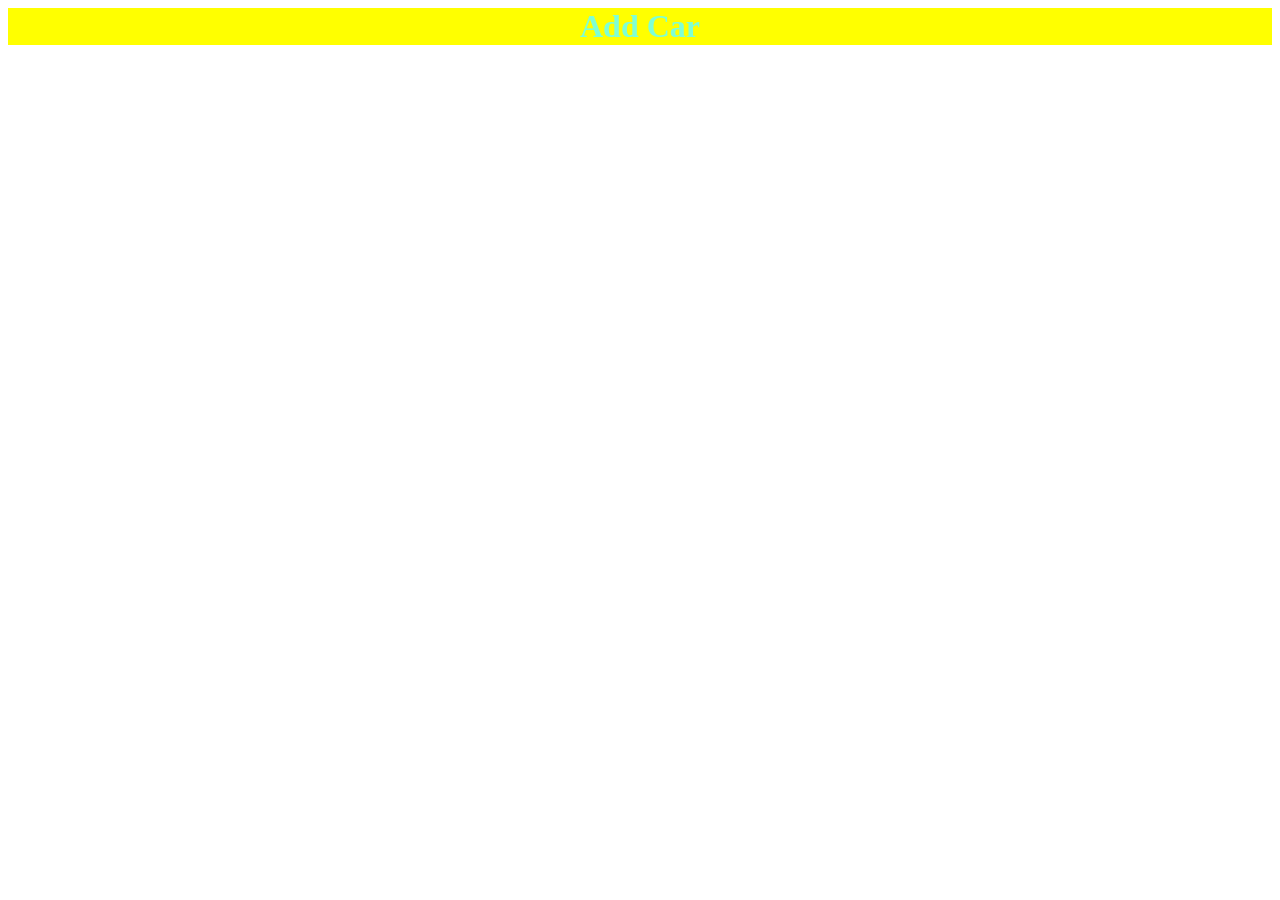
==== add car.html @ 84c036b2 "Add files via upload" ====
<html>
<head>
    <title>Add Car</title>
    <style>
        h1{
            text-align: center;
            color:aquamarine;
            background: yellow;
        }
    </style>
</head>
<body>
    <h1>Add Car</h1>
</body>
</html>
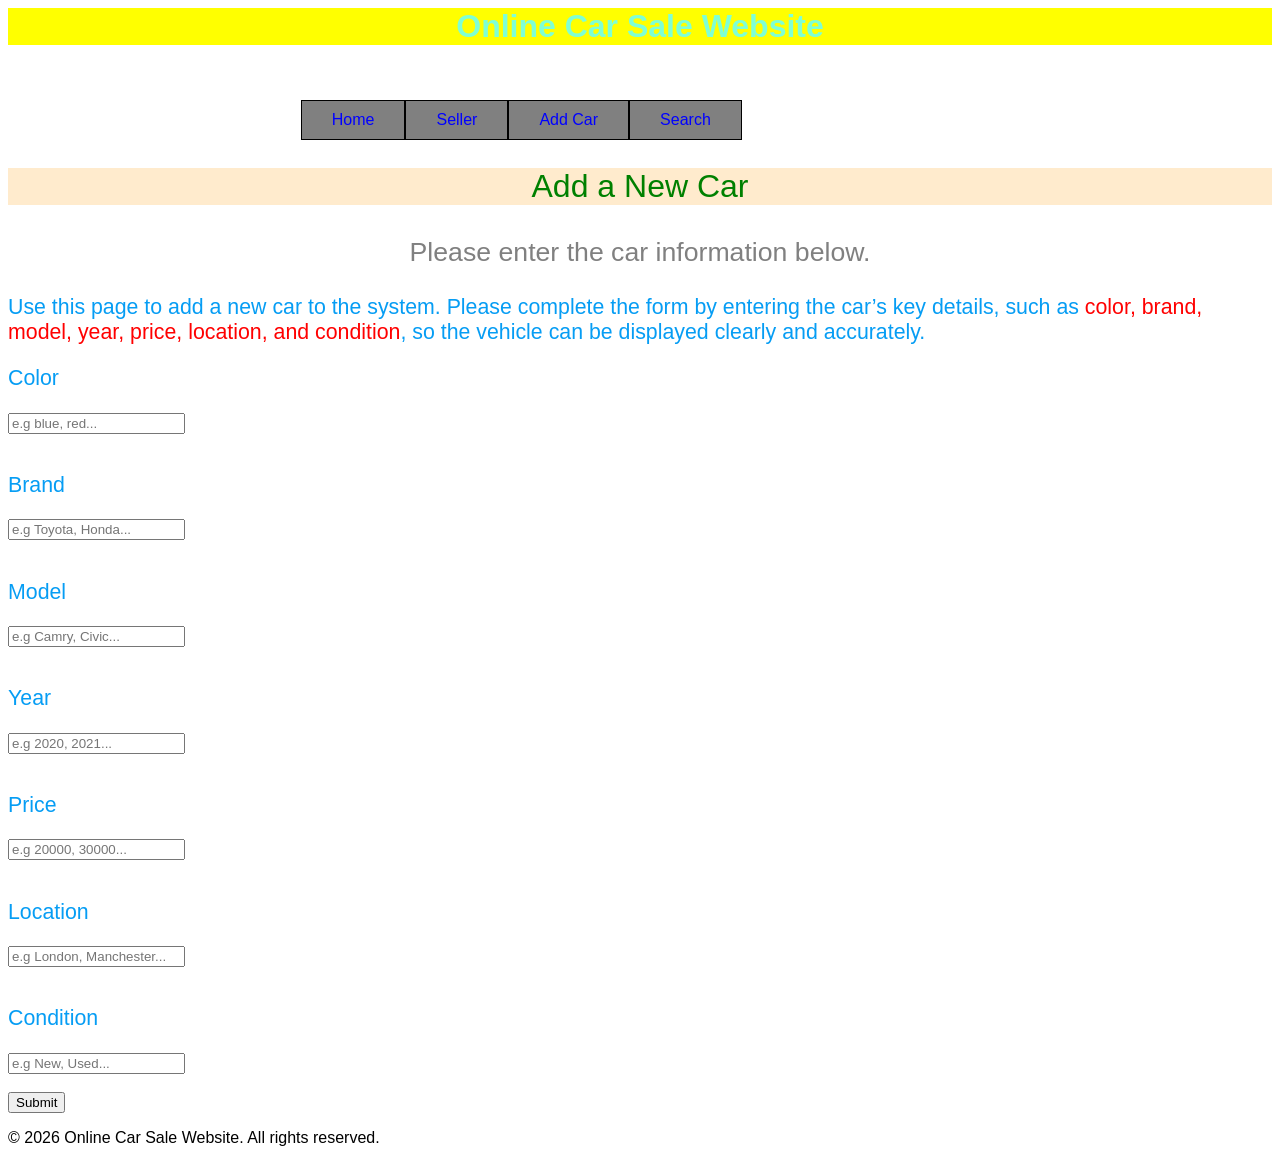
==== commit 7969ca56: "Add files via upload" ====
--- a/add car.html
+++ b/add car.html
@@ -1,15 +1,59 @@
 <html>
 <head>
     <title>Add Car</title>
-    <style>
-        h1{
-            text-align: center;
-            color:aquamarine;
-            background: yellow;
-        }
+    <style type = "text/css">
+        body{background-color: white; font-family: Arial, sans-serif;}
+        h1{text-align: center;color:aquamarine;background: yellow;}
+        ul { list-style-type:none;position:relative; left:20%;}
+        li { float:left; border:solid 1px; background-color: gray; padding:10px 15px;}
+        li a { text-decoration: none; padding: 10px 15px;color: blue;}
+        span { color : red; }
+        p.p1 { text-align: center; color : green; font-size : 24pt;  background: blanchedalmond;}
+        p.p2 { text-align: center; color : gray; font-size: 20pt; }
+        p.p3 { color : rgb(6, 157, 244); font-size: 16pt; }
     </style>
 </head>
 <body>
-    <h1>Add Car</h1>
+    <h1>Online Car Sale Website</h1>
+    <br> 
+    <ul>
+    <li> <a href="index.html"> Home </a> </li>
+    <li> <a href="seller.html"> Seller </a> </li>
+    <li> <a href="add car.html"> Add Car</a> </li>
+    <li> <a href="search.html"> Search </a> </li>
+    </ul>
+    <br> <br>
+    <p class = "p1"> Add a New Car </p>
+    <p class = "p2"> Please enter the car information below. </p>
+    <p class = "p3"> Use this page to add a new car to the system. 
+    Please complete the form by entering the car’s key details, such as <span>color, brand, model, year, price, location, and condition</span>, so the vehicle can be displayed clearly and accurately.
+    </p>
+    <p style = "color: rgb(6, 157, 244); font-size: 16pt;"> Color </p>
+    <input type="text" placeholder="e.g blue, red..."> 
+    <br><br>
+    <p style = "color: rgb(6, 157, 244); font-size: 16pt;"> Brand </p>
+    <input type="text" placeholder="e.g Toyota, Honda..."> 
+    <br><br>
+    <p style = "color: rgb(6, 157, 244); font-size: 16pt;"> Model </p>
+    <input type="text" placeholder="e.g Camry, Civic..."> 
+    <br><br>
+    <p style = "color: rgb(6, 157, 244); font-size: 16pt;"> Year </p>
+    <input type="number" placeholder="e.g 2020, 2021..."> 
+    <br><br>
+    <p style = "color: rgb(6, 157, 244); font-size: 16pt;"> Price </p>
+    <input type="number" placeholder="e.g 20000, 30000..."> 
+    <br><br>
+    <p style = "color: rgb(6, 157, 244); font-size: 16pt;"> Location </p>
+    <input type="text" placeholder="e.g London, Manchester..."> 
+    <br><br>
+    <p style = "color: rgb(6, 157, 244); font-size: 16pt;"> Condition </p>
+    <input type="text" placeholder="e.g New, Used..."> 
+    <br><br>
+    <form>
+        <input type = "submit" value = "Submit" />
+    </form>
+    <footer>
+        <p>&copy; 2026 Online Car Sale Website. All rights reserved.</p>
+    </footer>
 </body>
 </html>
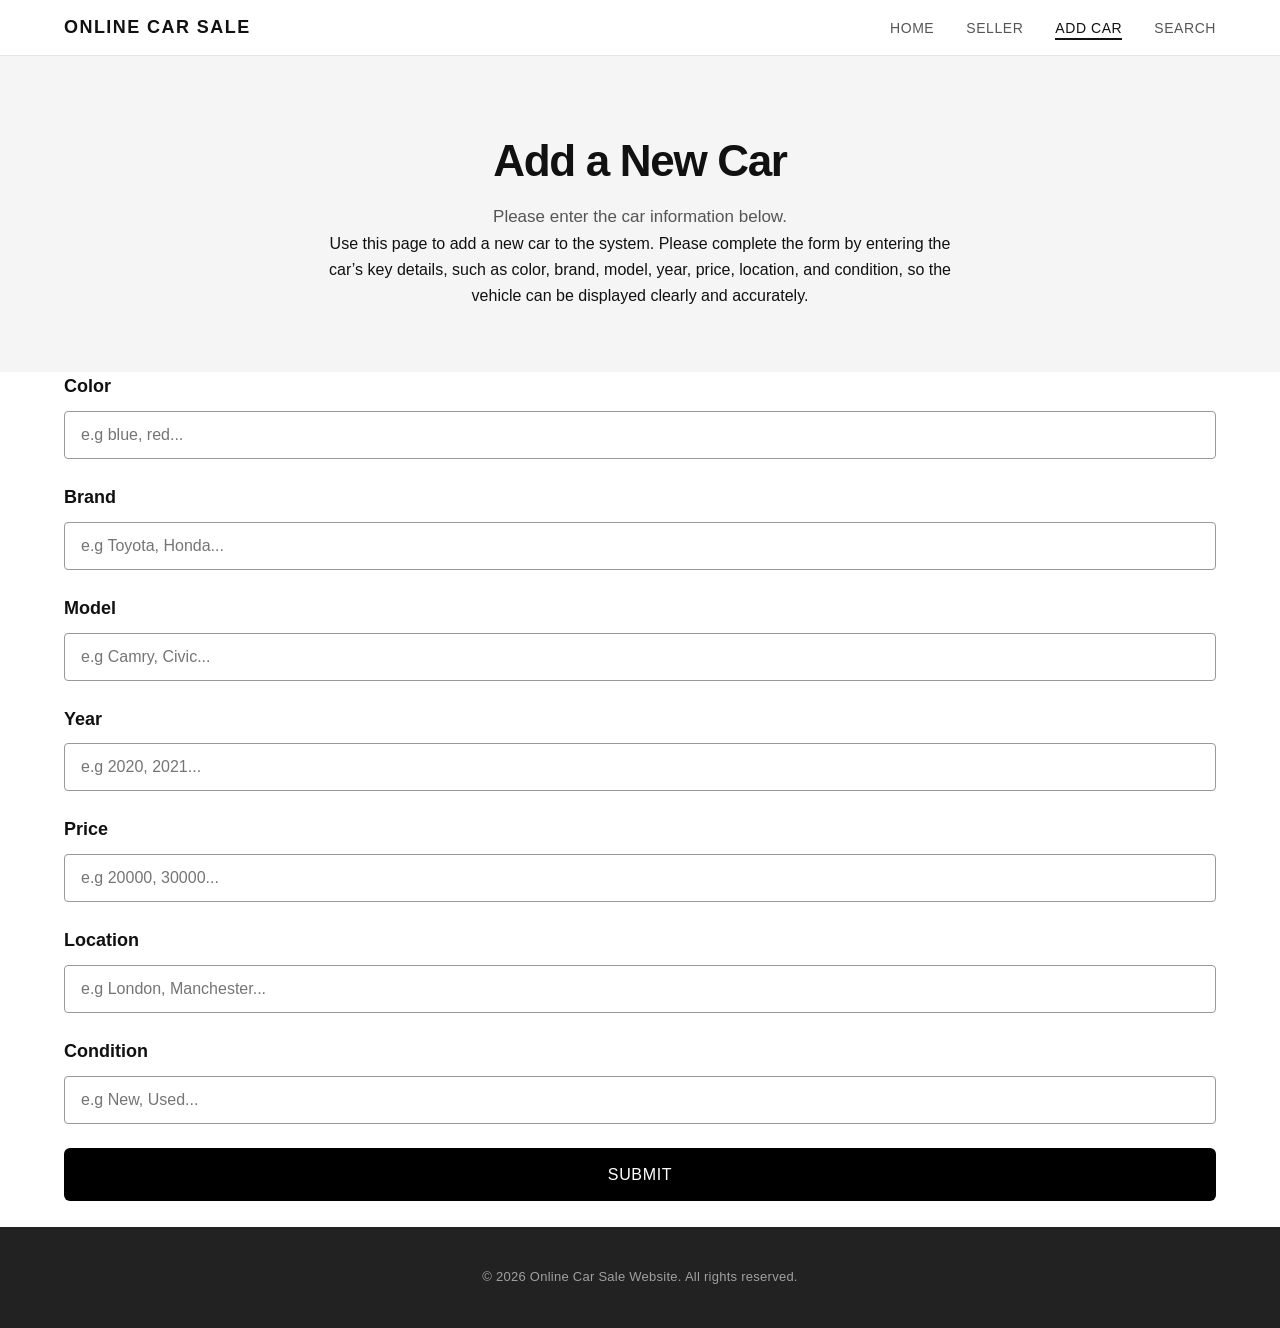
==== commit 4013e00d: "Rename add-car.html to add car.html" ====
--- a/add car.html
+++ b/add car.html
@@ -1,59 +1,133 @@
 <html>
 <head>
+    <head>
+    <meta charset="UTF-8">
+    <meta name="viewport" content="width=device-width, initial-scale=1.0">
     <title>Add Car</title>
-    <style type = "text/css">
-        body{background-color: white; font-family: Arial, sans-serif;}
-        h1{text-align: center;color:aquamarine;background: yellow;}
-        ul { list-style-type:none;position:relative; left:20%;}
-        li { float:left; border:solid 1px; background-color: gray; padding:10px 15px;}
-        li a { text-decoration: none; padding: 10px 15px;color: blue;}
-        span { color : red; }
-        p.p1 { text-align: center; color : green; font-size : 24pt;  background: blanchedalmond;}
-        p.p2 { text-align: center; color : gray; font-size: 20pt; }
-        p.p3 { color : rgb(6, 157, 244); font-size: 16pt; }
+    <link rel="stylesheet" href="css/styles.css">
+    <style>
+
+        .form-group {
+            margin-bottom: 24px;
+        }
+
+        .form-group label {
+            display: block;
+            font-size: 18px;
+            font-weight: bold;
+            margin-bottom: 10px;
+            color: #111;
+        }
+
+        .form-group input[type="text"],
+        .form-group input[type="number"],
+        .form-group input[type="file"] {
+            width: 100%;
+            padding: 14px 16px;
+            font-size: 16px;
+            border: 1px solid #999;
+            border-radius: 4px;
+            box-sizing: border-box;
+            background-color: white;
+        }
+
+        .btn.btn-primary {
+    width: 100%;
+    padding: 14px;
+    font-size: 16px;
+    border-radius: 6px;
+    background-color: #000000;
+    color: white;
+    border: none;
+    cursor: pointer;
+    }
+
+    .btn.btn-primary:hover {
+    background-color: #5d00ff;
+    }
     </style>
 </head>
+</head>
 <body>
-    <h1>Online Car Sale Website</h1>
-    <br> 
-    <ul>
-    <li> <a href="index.html"> Home </a> </li>
-    <li> <a href="seller.html"> Seller </a> </li>
-    <li> <a href="add car.html"> Add Car</a> </li>
-    <li> <a href="search.html"> Search </a> </li>
-    </ul>
-    <br> <br>
-    <p class = "p1"> Add a New Car </p>
-    <p class = "p2"> Please enter the car information below. </p>
-    <p class = "p3"> Use this page to add a new car to the system. 
-    Please complete the form by entering the car’s key details, such as <span>color, brand, model, year, price, location, and condition</span>, so the vehicle can be displayed clearly and accurately.
-    </p>
-    <p style = "color: rgb(6, 157, 244); font-size: 16pt;"> Color </p>
-    <input type="text" placeholder="e.g blue, red..."> 
-    <br><br>
-    <p style = "color: rgb(6, 157, 244); font-size: 16pt;"> Brand </p>
-    <input type="text" placeholder="e.g Toyota, Honda..."> 
-    <br><br>
-    <p style = "color: rgb(6, 157, 244); font-size: 16pt;"> Model </p>
-    <input type="text" placeholder="e.g Camry, Civic..."> 
-    <br><br>
-    <p style = "color: rgb(6, 157, 244); font-size: 16pt;"> Year </p>
-    <input type="number" placeholder="e.g 2020, 2021..."> 
-    <br><br>
-    <p style = "color: rgb(6, 157, 244); font-size: 16pt;"> Price </p>
-    <input type="number" placeholder="e.g 20000, 30000..."> 
-    <br><br>
-    <p style = "color: rgb(6, 157, 244); font-size: 16pt;"> Location </p>
-    <input type="text" placeholder="e.g London, Manchester..."> 
-    <br><br>
-    <p style = "color: rgb(6, 157, 244); font-size: 16pt;"> Condition </p>
-    <input type="text" placeholder="e.g New, Used..."> 
-    <br><br>
-    <form>
-        <input type = "submit" value = "Submit" />
-    </form>
-    <footer>
-        <p>&copy; 2026 Online Car Sale Website. All rights reserved.</p>
+    <header class="site-header">
+        <div class="container">
+            <a href="index.html" class="site-logo">Online Car Sale</a>
+
+            <nav>
+                <ul class="nav-links">
+                    <li><a href="index.html">Home</a></li>
+                    <li><a href="seller.html">Seller</a></li>
+                    <li><a href="add car.html" class="active">Add Car</a></li>
+                    <li><a href="search.html">Search</a></li>
+                </ul>
+            </nav>
+        </div>
+    </header>
+
+    <main class="site-main">
+        <section class="page-hero">
+            <div class="container">
+                <div class="page-hero-inner">
+                    <h1 class="page-hero-title">Add a New Car</h1>
+                    <p class="page-hero-subtitle">
+                        Please enter the car information below.
+                    </p>
+                    <p class="form-intro">
+                        Use this page to add a new car to the system. Please complete the form by entering the car’s key details, such as color, brand, model, year, price, location, and condition, so the vehicle can be displayed clearly and accurately.
+                    </p>
+                </div>
+            </div>
+        </section>
+
+        <section class="form-section">
+            <div class="container">
+                <form class="car-form">
+                    <div class="form-group">
+                        <label for="color">Color</label>
+                        <input type="text" id="color" placeholder="e.g blue, red...">
+                    </div>
+
+                    <div class="form-group">
+                        <label for="brand">Brand</label>
+                        <input type="text" id="brand" placeholder="e.g Toyota, Honda...">
+                    </div>
+
+                    <div class="form-group">
+                        <label for="model">Model</label>
+                        <input type="text" id="model" placeholder="e.g Camry, Civic...">
+                    </div>
+
+                    <div class="form-group">
+                        <label for="year">Year</label>
+                        <input type="number" id="year" placeholder="e.g 2020, 2021...">
+                    </div>
+
+                    <div class="form-group">
+                        <label for="price">Price</label>
+                        <input type="number" id="price" placeholder="e.g 20000, 30000...">
+                    </div>
+
+                    <div class="form-group">
+                        <label for="location">Location</label>
+                        <input type="text" id="location" placeholder="e.g London, Manchester...">
+                    </div>
+
+                    <div class="form-group">
+                        <label for="condition">Condition</label>
+                        <input type="text" id="condition" placeholder="e.g New, Used...">
+                    </div>
+
+                    <button type="submit" class="btn btn-primary">Submit</button>
+                    <br><br>
+                </form>
+            </div>
+        </section>
+    </main>
+
+    <footer class="site-footer">
+        <div class="container">
+            <p class="footer-copy">&copy; 2026 Online Car Sale Website. All rights reserved.</p>
+        </div>
     </footer>
 </body>
-</html>+</html>
--- a/css/styles.css
+++ b/css/styles.css
@@ -0,0 +1,677 @@
+*,
+*::before,
+*::after {
+  margin: 0;
+  padding: 0;
+  box-sizing: border-box;
+}
+
+:root {
+  --color-black: #111;
+  --color-white: #fff;
+  --color-gray-100: #f5f5f5;
+  --color-gray-200: #e5e5e5;
+  --color-gray-400: #a0a0a0;
+  --color-gray-600: #555;
+  --color-gray-800: #222;
+  --font-sans: -apple-system, BlinkMacSystemFont, "Segoe UI", Roboto,
+    "Helvetica Neue", Arial, sans-serif;
+  --header-height: 56px;
+  --container-max: 1200px;
+  --radius: 0.25rem;
+  --transition: 0.3s ease;
+}
+
+html {
+  font-size: 16px;
+  scroll-behavior: smooth;
+}
+
+body {
+  font-family: var(--font-sans);
+  color: var(--color-black);
+  background: var(--color-white);
+  line-height: 1.6;
+  min-height: 100vh;
+  display: flex;
+  flex-direction: column;
+  -webkit-font-smoothing: antialiased;
+  -moz-osx-font-smoothing: grayscale;
+}
+
+a {
+  color: inherit;
+  text-decoration: none;
+}
+
+ul {
+  list-style: none;
+}
+
+img {
+  max-width: 100%;
+  display: block;
+}
+
+button {
+  font: inherit;
+  cursor: pointer;
+  border: none;
+  background: none;
+}
+
+/* ===== Container ===== */
+
+.container {
+  width: 100%;
+  max-width: var(--container-max);
+  margin: 0 auto;
+  padding: 0 24px;
+}
+
+/* ===== Header / Nav ===== */
+
+.site-header {
+  position: fixed;
+  top: 0;
+  left: 0;
+  width: 100%;
+  height: var(--header-height);
+  background: rgba(255, 255, 255, 0.92);
+  backdrop-filter: blur(12px);
+  -webkit-backdrop-filter: blur(12px);
+  z-index: 1000;
+  border-bottom: 1px solid var(--color-gray-200);
+  transition: background var(--transition);
+}
+
+.site-header .container {
+  display: flex;
+  align-items: center;
+  justify-content: space-between;
+  height: 100%;
+}
+
+.site-logo {
+  display: flex;
+  align-items: center;
+  gap: 8px;
+  font-size: 1.125rem;
+  font-weight: 600;
+  letter-spacing: 0.08em;
+  text-transform: uppercase;
+  color: var(--color-black);
+  white-space: nowrap;
+}
+
+.site-logo svg {
+  width: 28px;
+  height: 28px;
+  flex-shrink: 0;
+}
+
+.nav-links {
+  display: flex;
+  align-items: center;
+  gap: 32px;
+}
+
+.nav-links a {
+  font-size: 0.875rem;
+  font-weight: 500;
+  letter-spacing: 0.04em;
+  text-transform: uppercase;
+  color: var(--color-gray-600);
+  position: relative;
+  transition: color var(--transition);
+}
+
+.nav-links a::after {
+  content: "";
+  position: absolute;
+  left: 0;
+  bottom: -4px;
+  width: 0;
+  height: 2px;
+  background: var(--color-black);
+  transition: width var(--transition);
+}
+
+.nav-links a:hover,
+.nav-links a.active {
+  color: var(--color-black);
+}
+
+.nav-links a:hover::after,
+.nav-links a.active::after {
+  width: 100%;
+}
+
+.nav-toggle {
+  display: none;
+  flex-direction: column;
+  justify-content: center;
+  align-items: center;
+  width: 40px;
+  height: 40px;
+  gap: 5px;
+  cursor: pointer;
+}
+
+.nav-toggle span {
+  display: block;
+  width: 22px;
+  height: 2px;
+  background: var(--color-black);
+  border-radius: 1px;
+  transition: transform var(--transition), opacity var(--transition);
+}
+
+.nav-toggle.open span:nth-child(1) {
+  transform: translateY(7px) rotate(45deg);
+}
+
+.nav-toggle.open span:nth-child(2) {
+  opacity: 0;
+}
+
+.nav-toggle.open span:nth-child(3) {
+  transform: translateY(-7px) rotate(-45deg);
+}
+
+/* ===== Main Content ===== */
+
+.site-main {
+  flex: 1;
+  margin-top: var(--header-height);
+}
+
+/* ===== Footer ===== */
+
+.site-footer {
+  background: var(--color-gray-800);
+  color: var(--color-gray-400);
+  padding: 40px 0;
+  font-size: 0.8125rem;
+  letter-spacing: 0.02em;
+}
+
+.site-footer .container {
+  display: flex;
+  flex-direction: column;
+  align-items: center;
+  gap: 16px;
+}
+
+.footer-links {
+  display: flex;
+  gap: 24px;
+}
+
+.footer-links a {
+  color: var(--color-gray-400);
+  transition: color var(--transition);
+}
+
+.footer-links a:hover {
+  color: var(--color-white);
+}
+
+.footer-copy {
+  color: var(--color-gray-400);
+}
+
+/* ===== Buttons (common) ===== */
+
+.btn {
+  display: inline-flex;
+  align-items: center;
+  justify-content: center;
+  padding: 12px 28px;
+  font-size: 0.875rem;
+  font-weight: 500;
+  letter-spacing: 0.04em;
+  text-transform: uppercase;
+  border-radius: var(--radius);
+  transition: background var(--transition), color var(--transition),
+    box-shadow var(--transition);
+}
+
+.btn-primary {
+  background: var(--color-black);
+  color: var(--color-white);
+}
+
+.btn-primary:hover {
+  background: var(--color-gray-800);
+  box-shadow: 0 4px 16px rgba(0, 0, 0, 0.15);
+}
+
+.btn-secondary {
+  background: transparent;
+  color: var(--color-black);
+  border: 1px solid var(--color-gray-200);
+}
+
+.btn-secondary:hover {
+  border-color: var(--color-black);
+}
+
+/* ===== Responsive ===== */
+
+/* Tablet: <= 768px */
+@media (max-width: 768px) {
+  .nav-toggle {
+    display: flex;
+  }
+
+  .nav-links {
+    position: fixed;
+    top: var(--header-height);
+    left: 0;
+    width: 100%;
+    height: calc(100vh - var(--header-height));
+    flex-direction: column;
+    justify-content: flex-start;
+    align-items: center;
+    padding-top: 48px;
+    gap: 36px;
+    background: rgba(255, 255, 255, 0.98);
+    backdrop-filter: blur(12px);
+    -webkit-backdrop-filter: blur(12px);
+    opacity: 0;
+    pointer-events: none;
+    transform: translateY(-8px);
+    transition: opacity var(--transition), transform var(--transition);
+  }
+
+  .nav-links.open {
+    opacity: 1;
+    pointer-events: auto;
+    transform: translateY(0);
+  }
+
+  .nav-links a {
+    font-size: 1.125rem;
+  }
+}
+
+/* ===== Section Title ===== */
+
+.section-title {
+  font-size: 2rem;
+  font-weight: 600;
+  letter-spacing: -0.02em;
+  text-align: center;
+  margin-bottom: 48px;
+  color: var(--color-black);
+}
+
+/* ===== Hero ===== */
+
+.hero {
+  position: relative;
+  display: flex;
+  align-items: center;
+  justify-content: center;
+  min-height: calc(100vh - var(--header-height));
+  text-align: center;
+  overflow: hidden;
+  background: var(--color-gray-100);
+}
+
+.hero-inner {
+  position: relative;
+  z-index: 1;
+  padding: 80px 24px;
+  max-width: 720px;
+}
+
+.hero-title {
+  font-size: 3.5rem;
+  font-weight: 700;
+  letter-spacing: -0.03em;
+  line-height: 1.1;
+  margin-bottom: 24px;
+  color: var(--color-black);
+}
+
+.hero-subtitle {
+  font-size: 1.125rem;
+  line-height: 1.7;
+  color: var(--color-gray-600);
+  margin-bottom: 40px;
+  max-width: 560px;
+  margin-left: auto;
+  margin-right: auto;
+}
+
+.hero-actions {
+  display: flex;
+  gap: 16px;
+  justify-content: center;
+  flex-wrap: wrap;
+}
+
+.hero-gradient {
+  position: absolute;
+  bottom: 0;
+  left: 0;
+  width: 100%;
+  height: 120px;
+  background: linear-gradient(to top, var(--color-white), transparent);
+  pointer-events: none;
+}
+
+/* ===== Features ===== */
+
+.features {
+  padding: 96px 0;
+}
+
+.features-grid {
+  display: grid;
+  grid-template-columns: repeat(3, 1fr);
+  gap: 40px;
+}
+
+.feature-card {
+  text-align: center;
+  padding: 32px 16px;
+}
+
+.feature-icon {
+  width: 48px;
+  height: 48px;
+  margin: 0 auto 24px;
+}
+
+.feature-icon svg {
+  width: 100%;
+  height: 100%;
+}
+
+.feature-heading {
+  font-size: 1.125rem;
+  font-weight: 600;
+  margin-bottom: 12px;
+  color: var(--color-black);
+}
+
+.feature-text {
+  font-size: 0.9375rem;
+  line-height: 1.7;
+  color: var(--color-gray-600);
+}
+
+/* ===== Featured Cars ===== */
+
+.featured-cars {
+  padding: 96px 0;
+  background: var(--color-gray-100);
+}
+
+.cars-grid {
+  display: grid;
+  grid-template-columns: repeat(3, 1fr);
+  gap: 32px;
+}
+
+.car-card {
+  background: var(--color-white);
+  border-radius: var(--radius);
+  overflow: hidden;
+  transition: box-shadow var(--transition), transform var(--transition);
+}
+
+.car-card:hover {
+  transform: translateY(-4px);
+  box-shadow: 0 12px 40px rgba(0, 0, 0, 0.08);
+}
+
+.car-card-image {
+  width: 100%;
+  aspect-ratio: 5 / 3;
+  overflow: hidden;
+  background: var(--color-gray-100);
+}
+
+.car-card-image svg {
+  width: 100%;
+  height: 100%;
+  display: block;
+}
+
+.car-card-body {
+  padding: 20px 24px 24px;
+}
+
+.car-card-title {
+  font-size: 1.0625rem;
+  font-weight: 600;
+  margin-bottom: 4px;
+  color: var(--color-black);
+}
+
+.car-card-meta {
+  font-size: 0.8125rem;
+  color: var(--color-gray-400);
+  margin-bottom: 16px;
+}
+
+.car-card-footer {
+  display: flex;
+  align-items: center;
+  justify-content: space-between;
+}
+
+.car-card-price {
+  font-size: 1.25rem;
+  font-weight: 700;
+  color: var(--color-black);
+}
+
+.btn-sm {
+  padding: 8px 18px;
+  font-size: 0.75rem;
+}
+
+.cars-cta {
+  text-align: center;
+  margin-top: 48px;
+}
+
+/* ===== Footer Course Line ===== */
+
+.footer-course {
+  font-size: 0.75rem;
+  color: var(--color-gray-400);
+  opacity: 0.7;
+}
+
+/* ===== Responsive ===== */
+
+/* Tablet: <= 768px */
+@media (max-width: 768px) {
+  .hero-title {
+    font-size: 2.5rem;
+  }
+
+  .hero-subtitle {
+    font-size: 1rem;
+  }
+
+  .features-grid {
+    grid-template-columns: 1fr;
+    gap: 24px;
+  }
+
+  .cars-grid {
+    grid-template-columns: 1fr;
+    gap: 24px;
+  }
+
+  .section-title {
+    font-size: 1.75rem;
+    margin-bottom: 36px;
+  }
+
+  .features {
+    padding: 64px 0;
+  }
+
+  .featured-cars {
+    padding: 64px 0;
+  }
+}
+
+/* Large phone: <= 480px */
+@media (max-width: 480px) {
+  .container {
+    padding: 0 16px;
+  }
+
+  .site-footer {
+    padding: 32px 0;
+  }
+
+  .footer-links {
+    flex-direction: column;
+    align-items: center;
+    gap: 12px;
+  }
+
+  .hero-title {
+    font-size: 2rem;
+  }
+
+  .hero-inner {
+    padding: 60px 16px;
+  }
+
+  .hero-actions {
+    flex-direction: column;
+    align-items: center;
+  }
+
+  .hero-actions .btn {
+    width: 100%;
+    max-width: 280px;
+  }
+}
+
+/* ===== Page Hero (sub-pages) ===== */
+
+.page-hero {
+  background: var(--color-gray-100);
+  text-align: center;
+  padding: 80px 0 64px;
+}
+
+.page-hero-inner {
+  max-width: 640px;
+  margin: 0 auto;
+}
+
+.page-hero-title {
+  font-size: 2.75rem;
+  font-weight: 700;
+  letter-spacing: -0.03em;
+  line-height: 1.15;
+  margin-bottom: 16px;
+  color: var(--color-black);
+}
+
+.page-hero-subtitle {
+  font-size: 1.0625rem;
+  line-height: 1.7;
+  color: var(--color-gray-600);
+}
+
+/* ===== Action Cards (Seller Page) ===== */
+
+.seller-actions {
+  padding: 80px 0 96px;
+}
+
+.action-grid {
+  display: grid;
+  grid-template-columns: repeat(3, 1fr);
+  gap: 32px;
+}
+
+.action-card {
+  display: flex;
+  flex-direction: column;
+  align-items: center;
+  text-align: center;
+  padding: 48px 32px 40px;
+  background: var(--color-white);
+  border: 1px solid var(--color-gray-200);
+  border-radius: var(--radius);
+  transition: transform var(--transition), box-shadow var(--transition);
+}
+
+.action-card:hover {
+  transform: translateY(-4px);
+  box-shadow: 0 12px 40px rgba(0, 0, 0, 0.06);
+}
+
+.action-card-icon {
+  width: 56px;
+  height: 56px;
+  margin-bottom: 28px;
+}
+
+.action-card-icon svg {
+  width: 100%;
+  height: 100%;
+}
+
+.action-card-title {
+  font-size: 1.25rem;
+  font-weight: 600;
+  margin-bottom: 12px;
+  color: var(--color-black);
+}
+
+.action-card-text {
+  font-size: 0.9375rem;
+  line-height: 1.7;
+  color: var(--color-gray-600);
+  margin-bottom: 28px;
+  flex: 1;
+}
+
+/* ===== Responsive: Page Hero & Action Cards ===== */
+
+@media (max-width: 768px) {
+  .page-hero {
+    padding: 56px 0 48px;
+  }
+
+  .page-hero-title {
+    font-size: 2rem;
+  }
+
+  .action-grid {
+    grid-template-columns: 1fr;
+    gap: 24px;
+    max-width: 420px;
+    margin: 0 auto;
+  }
+
+  .seller-actions {
+    padding: 56px 0 72px;
+  }
+}
+
+@media (max-width: 480px) {
+  .page-hero-title {
+    font-size: 1.75rem;
+  }
+
+  .action-card {
+    padding: 36px 24px 32px;
+  }
+}
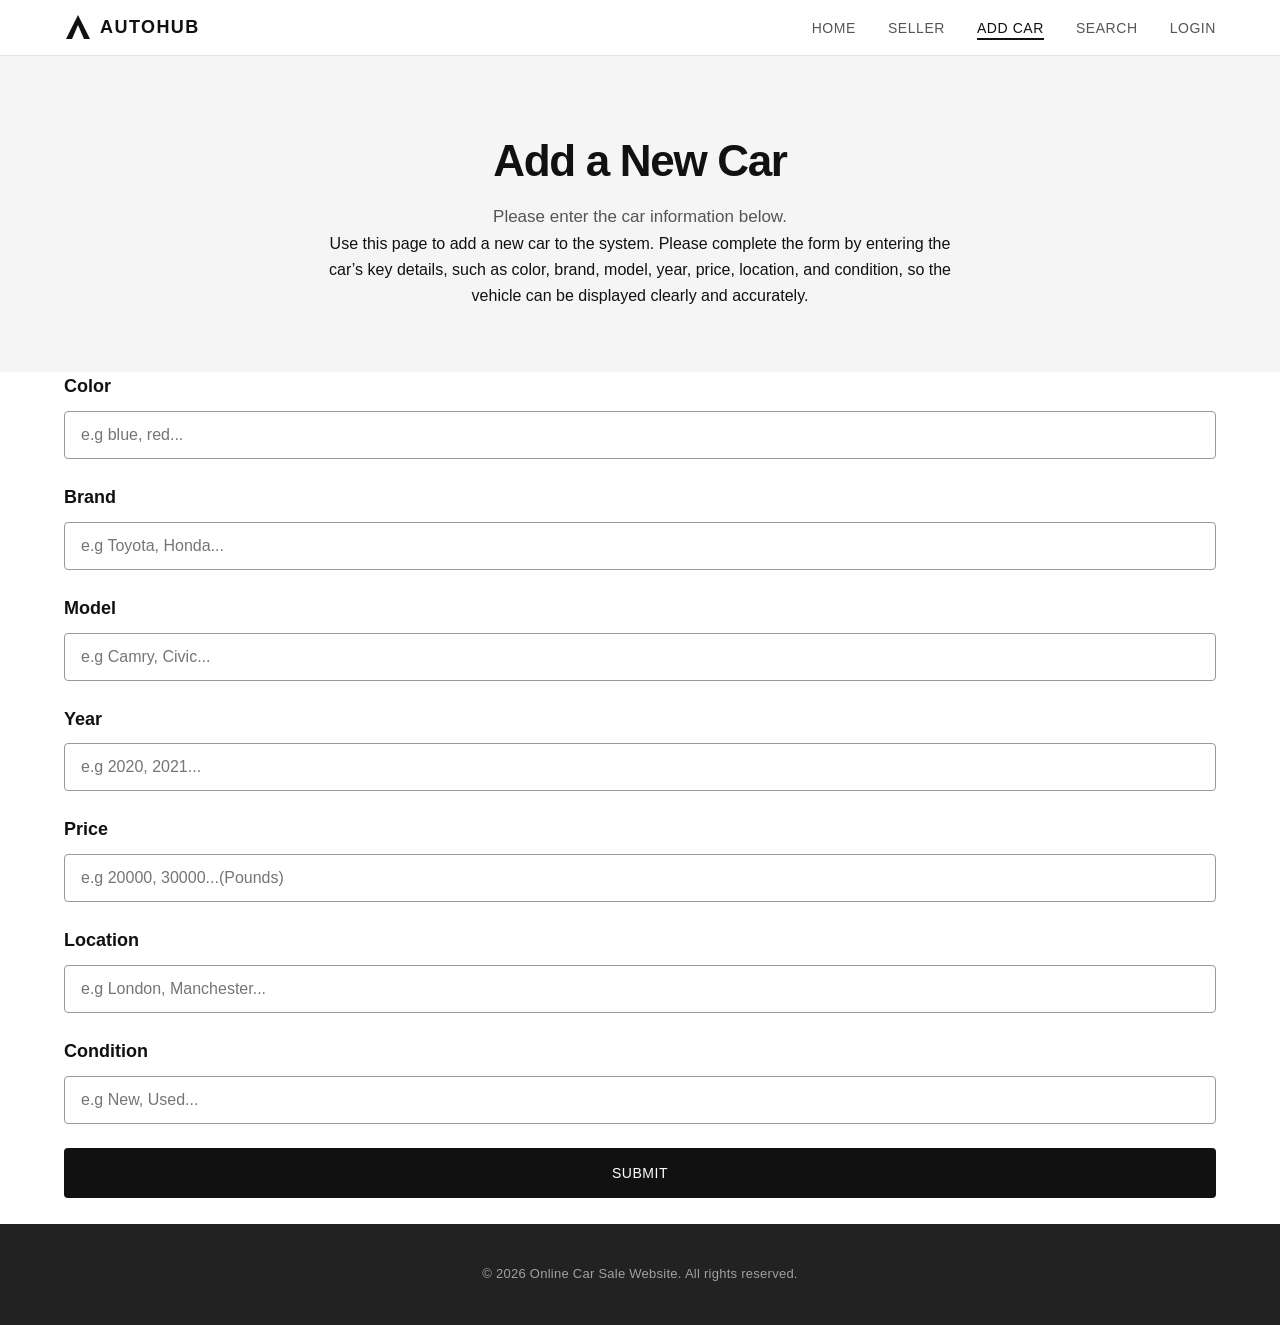
==== commit d9a9634b: "Update add car.html" ====
--- a/add car.html
+++ b/add car.html
@@ -1,12 +1,10 @@
 <html>
-<head>
     <head>
     <meta charset="UTF-8">
     <meta name="viewport" content="width=device-width, initial-scale=1.0">
     <title>Add Car</title>
     <link rel="stylesheet" href="css/styles.css">
     <style>
-
         .form-group {
             margin-bottom: 24px;
         }
@@ -20,8 +18,7 @@
         }
 
         .form-group input[type="text"],
-        .form-group input[type="number"],
-        .form-group input[type="file"] {
+        .form-group input[type="number"] {
             width: 100%;
             padding: 14px 16px;
             font-size: 16px;
@@ -30,35 +27,29 @@
             box-sizing: border-box;
             background-color: white;
         }
-
-        .btn.btn-primary {
-    width: 100%;
-    padding: 14px;
-    font-size: 16px;
-    border-radius: 6px;
-    background-color: #000000;
-    color: white;
-    border: none;
-    cursor: pointer;
-    }
-
-    .btn.btn-primary:hover {
-    background-color: #5d00ff;
-    }
+        .car-form .btn-primary {
+        width: 100%;
+        padding: 14px;
+        }
     </style>
 </head>
 </head>
 <body>
     <header class="site-header">
         <div class="container">
-            <a href="index.html" class="site-logo">Online Car Sale</a>
-
+            <a href="index.html" class="site-logo">
+        <svg viewBox="0 0 28 28" fill="none" xmlns="http://www.w3.org/2000/svg">
+          <path d="M14 2L2 26h6l6-14 6 14h6L14 2z" fill="#111"/>
+        </svg>
+        AutoHub
+      </a>
             <nav>
                 <ul class="nav-links">
                     <li><a href="index.html">Home</a></li>
                     <li><a href="seller.html">Seller</a></li>
                     <li><a href="add car.html" class="active">Add Car</a></li>
                     <li><a href="search.html">Search</a></li>
+                    <li><a href="login.html">Login</a></li>
                 </ul>
             </nav>
         </div>
@@ -72,7 +63,7 @@
                     <p class="page-hero-subtitle">
                         Please enter the car information below.
                     </p>
-                    <p class="form-intro">
+                    <p>
                         Use this page to add a new car to the system. Please complete the form by entering the car’s key details, such as color, brand, model, year, price, location, and condition, so the vehicle can be displayed clearly and accurately.
                     </p>
                 </div>
@@ -81,40 +72,40 @@
 
         <section class="form-section">
             <div class="container">
-                <form class="car-form">
+                <form class="car-form" id="addCarForm" onsubmit="return validateAddCarForm();">
                     <div class="form-group">
                         <label for="color">Color</label>
-                        <input type="text" id="color" placeholder="e.g blue, red...">
+                        <input type="text" id="color" name="color" placeholder="e.g blue, red..." required>
                     </div>
 
                     <div class="form-group">
                         <label for="brand">Brand</label>
-                        <input type="text" id="brand" placeholder="e.g Toyota, Honda...">
+                        <input type="text" id="brand" name="brand" placeholder="e.g Toyota, Honda..." required>
                     </div>
 
                     <div class="form-group">
                         <label for="model">Model</label>
-                        <input type="text" id="model" placeholder="e.g Camry, Civic...">
+                        <input type="text" id="model" name="model" placeholder="e.g Camry, Civic..." required>
                     </div>
 
                     <div class="form-group">
                         <label for="year">Year</label>
-                        <input type="number" id="year" placeholder="e.g 2020, 2021...">
+                        <input type="number" id="year" name="year" placeholder="e.g 2020, 2021..." required>
                     </div>
 
                     <div class="form-group">
                         <label for="price">Price</label>
-                        <input type="number" id="price" placeholder="e.g 20000, 30000...">
+                        <input type="number" id="price" name="price" placeholder="e.g 20000, 30000...(Pounds)" required>
                     </div>
 
                     <div class="form-group">
                         <label for="location">Location</label>
-                        <input type="text" id="location" placeholder="e.g London, Manchester...">
+                        <input type="text" id="location" name="location" placeholder="e.g London, Manchester...">
                     </div>
 
                     <div class="form-group">
                         <label for="condition">Condition</label>
-                        <input type="text" id="condition" placeholder="e.g New, Used...">
+                        <input type="text" id="condition" name="condition" placeholder="e.g New, Used...">
                     </div>
 
                     <button type="submit" class="btn btn-primary">Submit</button>
@@ -129,5 +120,6 @@
             <p class="footer-copy">&copy; 2026 Online Car Sale Website. All rights reserved.</p>
         </div>
     </footer>
+<script src="js/main.js"></script>
 </body>
 </html>
--- a/css/styles.css
+++ b/css/styles.css
@@ -60,7 +60,6 @@
   background: none;
 }
 
-/* ===== Container ===== */
 
 .container {
   width: 100%;
@@ -69,7 +68,6 @@
   padding: 0 24px;
 }
 
-/* ===== Header / Nav ===== */
 
 .site-header {
   position: fixed;
@@ -179,14 +177,12 @@
   transform: translateY(-7px) rotate(-45deg);
 }
 
-/* ===== Main Content ===== */
 
 .site-main {
   flex: 1;
   margin-top: var(--header-height);
 }
 
-/* ===== Footer ===== */
 
 .site-footer {
   background: var(--color-gray-800);
@@ -221,7 +217,6 @@
   color: var(--color-gray-400);
 }
 
-/* ===== Buttons (common) ===== */
 
 .btn {
   display: inline-flex;
@@ -257,9 +252,7 @@
   border-color: var(--color-black);
 }
 
-/* ===== Responsive ===== */
-
-/* Tablet: <= 768px */
+
 @media (max-width: 768px) {
   .nav-toggle {
     display: flex;
@@ -296,8 +289,6 @@
   }
 }
 
-/* ===== Section Title ===== */
-
 .section-title {
   font-size: 2rem;
   font-weight: 600;
@@ -307,7 +298,6 @@
   color: var(--color-black);
 }
 
-/* ===== Hero ===== */
 
 .hero {
   position: relative;
@@ -363,7 +353,6 @@
   pointer-events: none;
 }
 
-/* ===== Features ===== */
 
 .features {
   padding: 96px 0;
@@ -404,7 +393,6 @@
   color: var(--color-gray-600);
 }
 
-/* ===== Featured Cars ===== */
 
 .featured-cars {
   padding: 96px 0;
@@ -481,7 +469,6 @@
   margin-top: 48px;
 }
 
-/* ===== Footer Course Line ===== */
 
 .footer-course {
   font-size: 0.75rem;
@@ -489,9 +476,6 @@
   opacity: 0.7;
 }
 
-/* ===== Responsive ===== */
-
-/* Tablet: <= 768px */
 @media (max-width: 768px) {
   .hero-title {
     font-size: 2.5rem;
@@ -525,7 +509,6 @@
   }
 }
 
-/* Large phone: <= 480px */
 @media (max-width: 480px) {
   .container {
     padding: 0 16px;
@@ -560,7 +543,6 @@
   }
 }
 
-/* ===== Page Hero (sub-pages) ===== */
 
 .page-hero {
   background: var(--color-gray-100);
@@ -588,7 +570,6 @@
   color: var(--color-gray-600);
 }
 
-/* ===== Action Cards (Seller Page) ===== */
 
 .seller-actions {
   padding: 80px 0 96px;
@@ -643,7 +624,6 @@
   flex: 1;
 }
 
-/* ===== Responsive: Page Hero & Action Cards ===== */
 
 @media (max-width: 768px) {
   .page-hero {
@@ -675,3 +655,70 @@
     padding: 36px 24px 32px;
   }
 }
+.auth-container {
+  display: flex;
+  justify-content: center;
+  align-items: center;
+  min-height: 100vh;
+  background-color: var(--color-gray-100);
+  padding: 20px;
+}
+
+.auth-card {
+  background: white;
+  padding: 40px 35px;
+  border-radius: 12px;
+  box-shadow: 0 4px 20px rgba(0, 0, 0, 0.08);
+  width: 100%;
+  max-width: 420px;
+}
+
+.auth-title {
+  text-align: center;
+  margin-bottom: 30px;
+  font-size: 24px;
+  font-weight: 600;
+  color: var(--color-black);
+}
+
+.form-group {
+  margin-bottom: 20px;
+}
+
+.form-group label {
+  display: block;
+  margin-bottom: 8px;
+  font-weight: 500;
+  color: var(--color-gray-800);
+}
+
+.form-group input {
+  width: 100%;
+  padding: 12px 15px;
+  border: 1px solid var(--color-gray-200);
+  border-radius: 6px;
+  font-size: 15px;
+  box-sizing: border-box;
+  background: white;
+}
+
+.form-group input:focus {
+  outline: none;
+  border-color: var(--color-black);
+}
+
+.auth-link {
+  text-align: center;
+  margin-top: 20px;
+  font-size: 14px;
+  color: var(--color-gray-600);
+}
+
+.auth-link a {
+  color: var(--color-black);
+  font-weight: 500;
+}
+
+.auth-link a:hover {
+  text-decoration: underline;
+}
